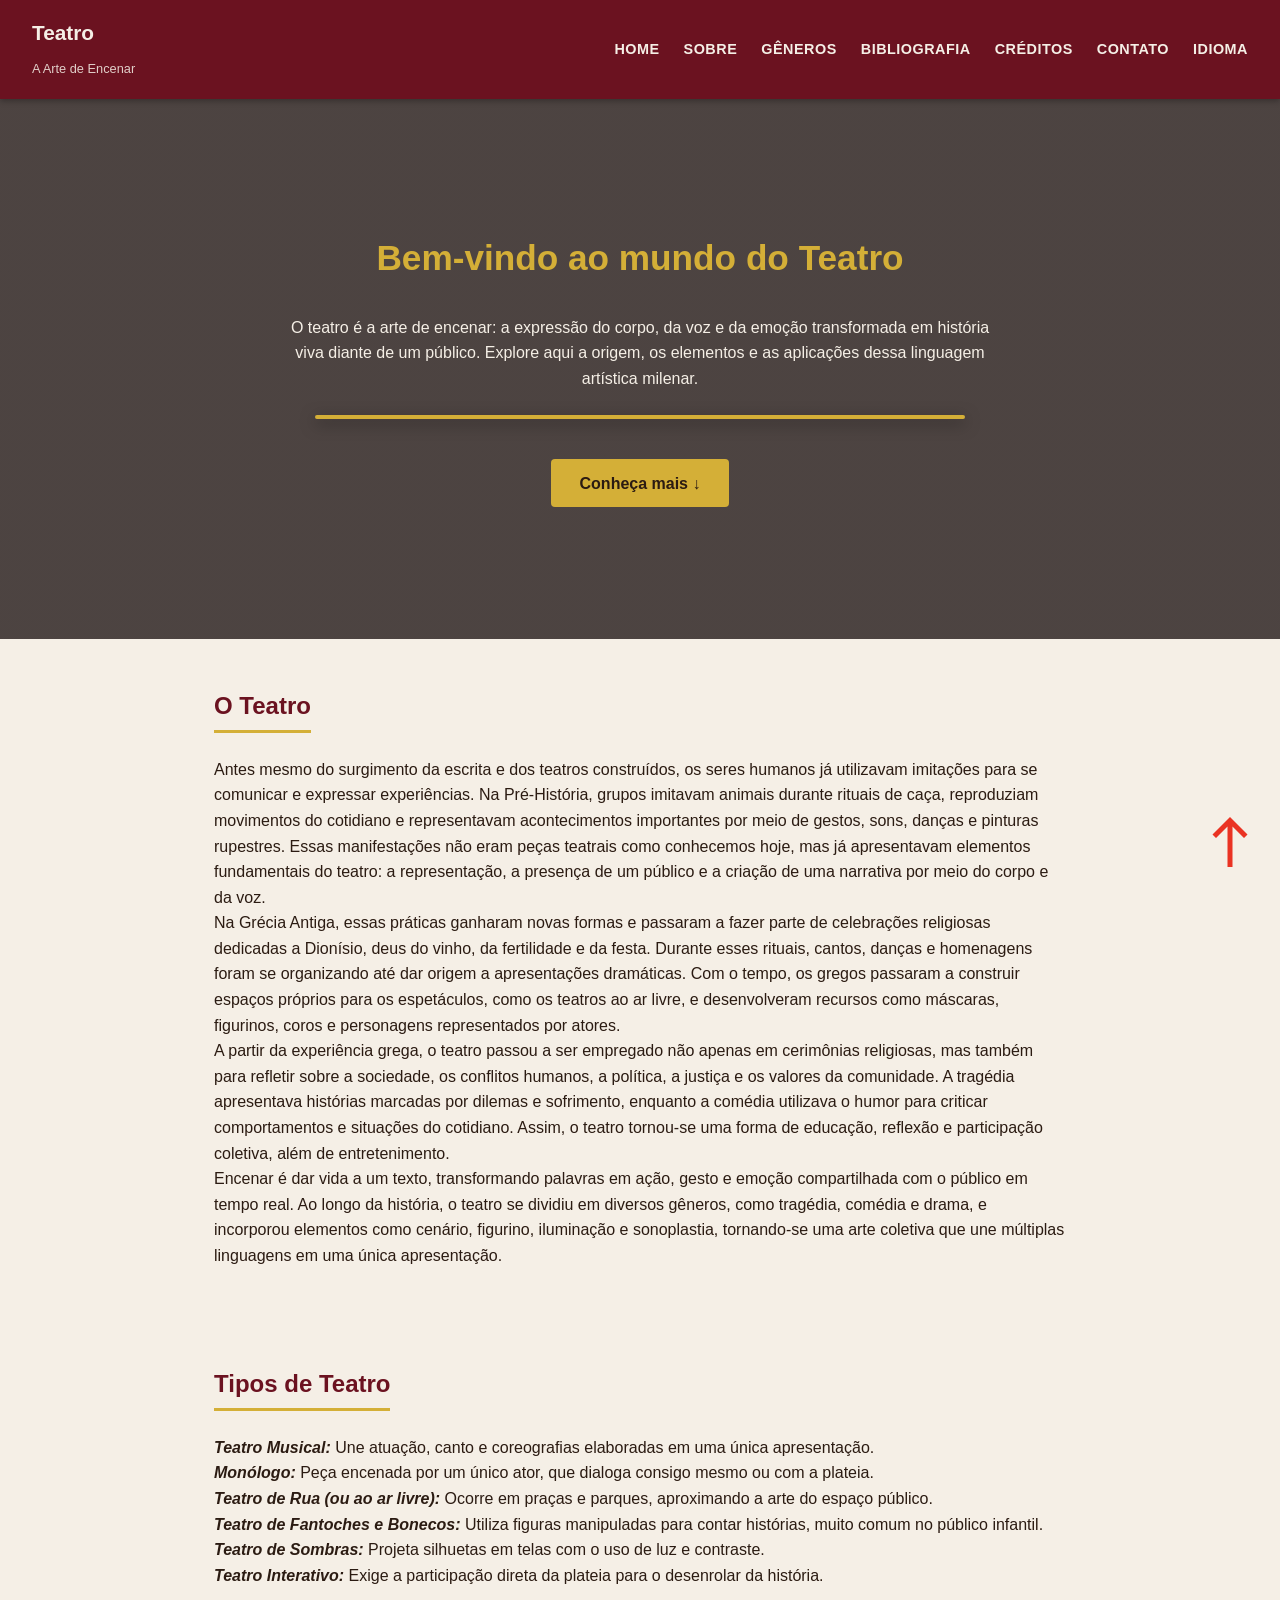
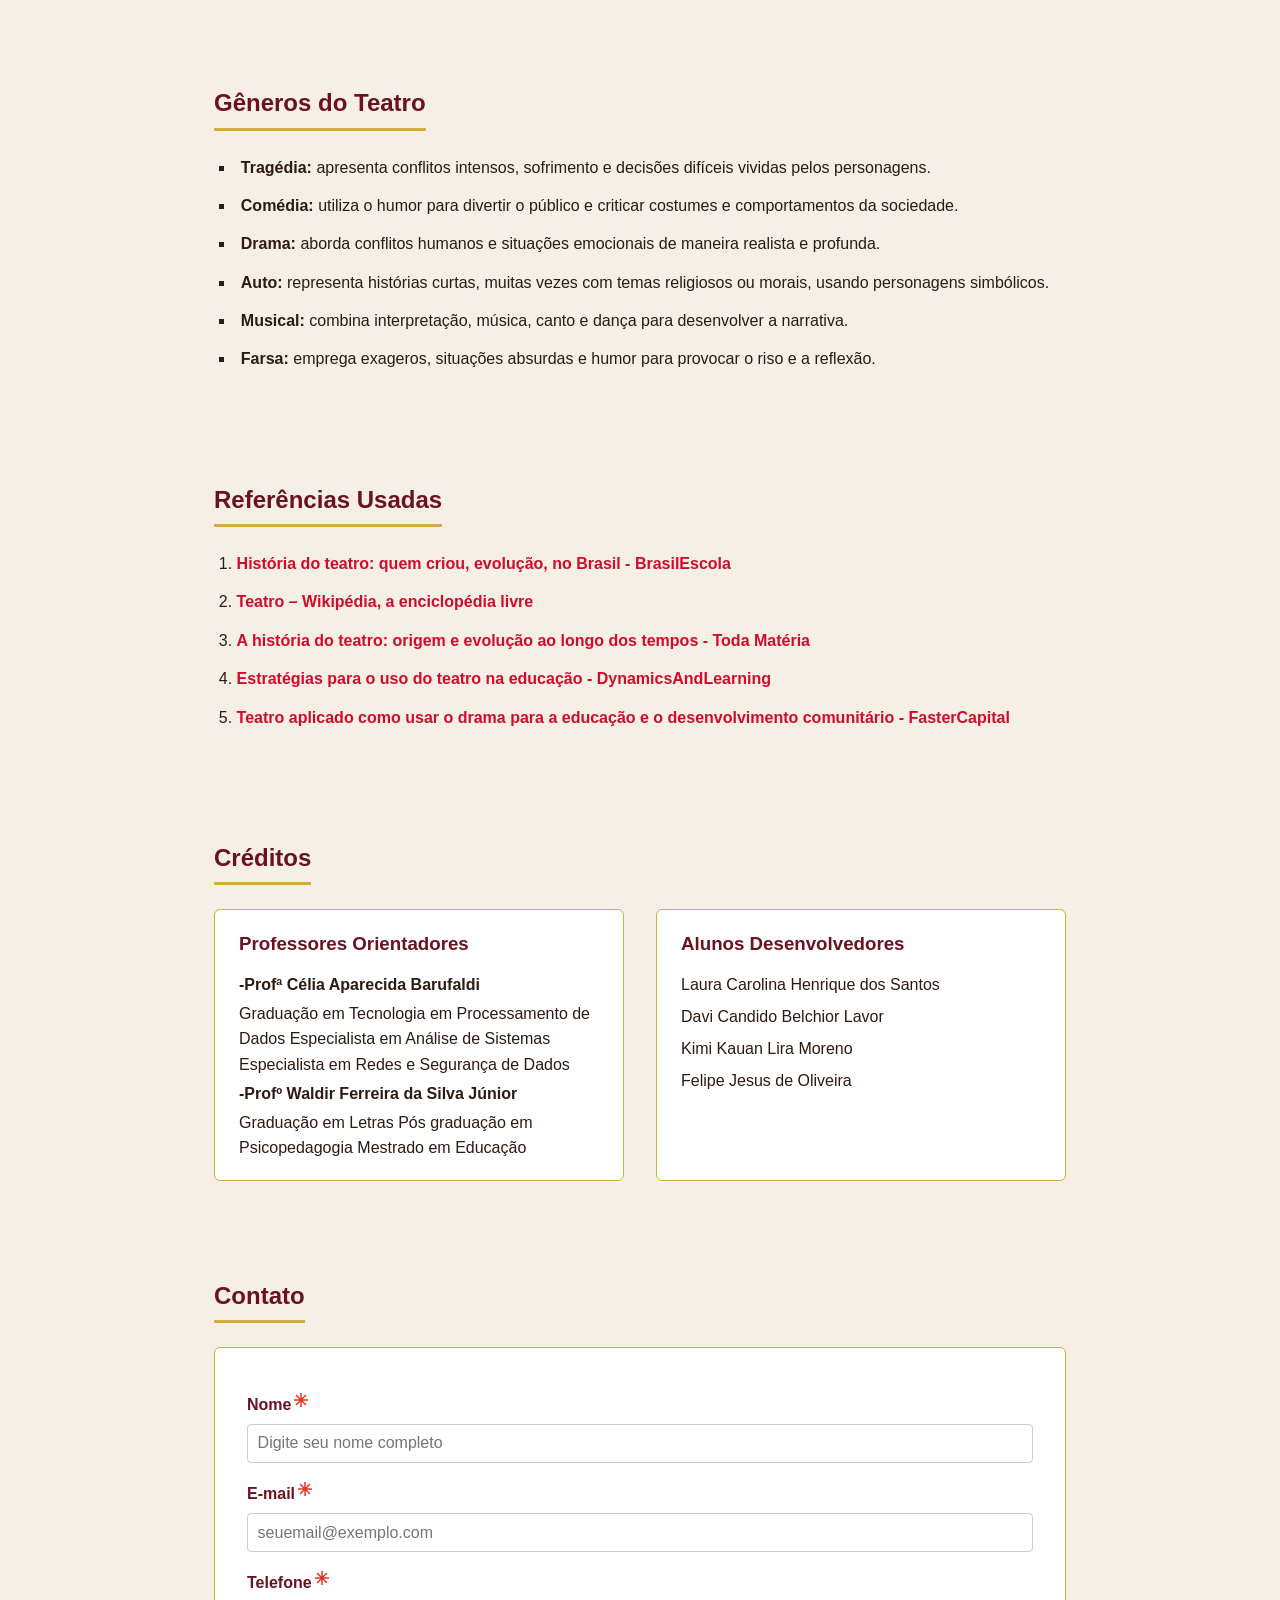
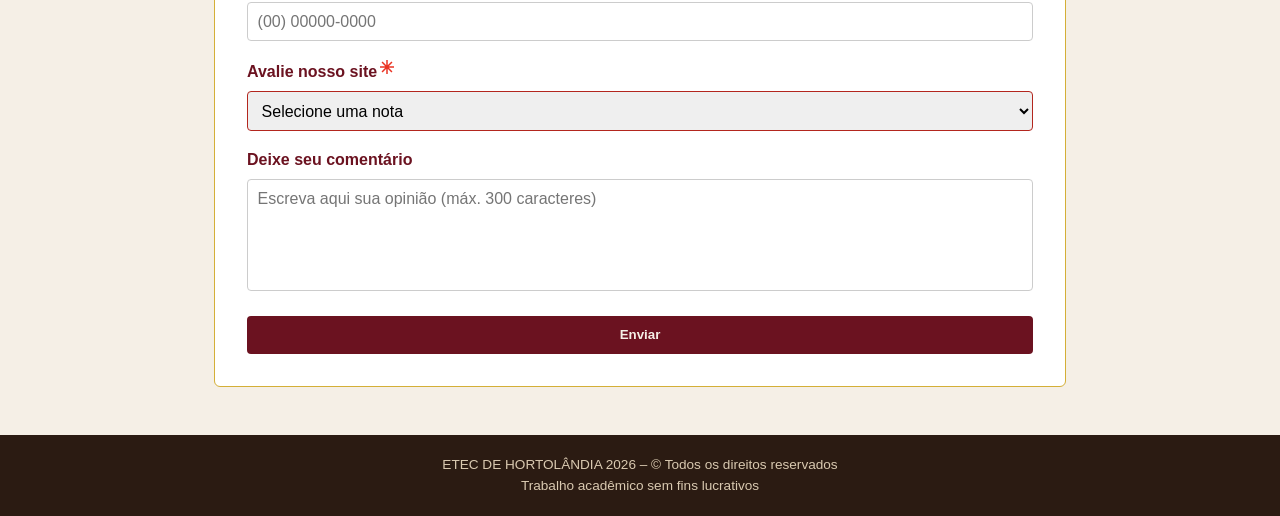
==== index.html @ 20ceb96c "Add files via upload" ====
<!DOCTYPE html>
<html lang="pt-br">
<head>
  <meta charset="UTF-8">
  <meta name="viewport" content="width=device-width, initial-scale=1.0">
  <title>Teatro - A Arte de Encenar</title>
  <link rel="icon" type="image/png" href="img/teatro.png">
  <link rel="stylesheet" href="style.css">
</head>
<body>

  <header>
    <div class="logo">
      <h1>Teatro <br><small>A Arte de Encenar</small></h1>
    </div>
<!--MENU-->
    <button class="menu-toggle" type="button" aria-label="Abrir menu" aria-expanded="false" aria-controls="menu-principal">
      <span></span>
      <span></span>
      <span></span>
    </button>
    <nav id="menu-principal">
      <ul>
        <li><a href="#home">HOME</a></li>
        <li><a href="#sobre">SOBRE</a></li>
        <li><a href="#generos">GÊNEROS</a></li>
        <li><a href="#bibliografia">BIBLIOGRAFIA</a></li>

        <li class="dropdown">
          <a href="#creditos" class="dropbtn">CRÉDITOS</a>
          <ul class="dropdown-content">
            <li><a href="#orientadores">Orientadores</a></li>
            <li><a href="#desenvolvedores">Desenvolvedores</a></li>
          </ul>
        </li>
        <li><a href="#contato">CONTATO</a></li>
        <li class="dropdown">
          <a href="#" class="dropbtn">IDIOMA</a>
          <ul class="dropdown-content">
            <li><a href="index.html"><img class="lang-flag" src="img/Flag_of_Brazil.svg.webp" alt="Bandeira do Brasil"><span>Português</span></a></li>
            <li><a href="index-en.html"><img class="lang-flag" src="img/Flag_of_the_United_States_(1912-1959).svg.webp" alt="Bandeira dos Estados Unidos"><span>English</span></a></li>
          </ul>
        </li>
      </ul>
    </nav>
<!--_______-->
  </header>

  <section id="home" class="pagina hero">
    <div class="conteudo-hero">
      <h2>Bem-vindo ao mundo do Teatro</h2>
      O teatro é a arte de encenar: a expressão do corpo, da voz e da emoção transformada em história viva diante de um público. Explore aqui a origem, os elementos e as aplicações dessa linguagem artística milenar.
      <div class="imagem-destaque">
        <img type="image/jpg" href="img/teatro.jpg">
      </div>

      <a href="#sobre" class="botao">Conheça mais ↓</a>
    </div>
  </section>

  <section id="sobre" class="pagina">
    <h2>O Teatro</h2>
    <p>
      Antes mesmo do surgimento da escrita e dos teatros construídos, os seres humanos
      já utilizavam imitações para se comunicar e expressar experiências. Na Pré-História,
      grupos imitavam animais durante rituais de caça, reproduziam movimentos do cotidiano
      e representavam acontecimentos importantes por meio de gestos, sons, danças e pinturas
      rupestres. Essas manifestações não eram peças teatrais como conhecemos hoje, mas já
      apresentavam elementos fundamentais do teatro: a representação, a presença de um público
      e a criação de uma narrativa por meio do corpo e da voz.
    </p>
    <p>
      Na Grécia Antiga, essas práticas ganharam novas formas e passaram a fazer parte de
      celebrações religiosas dedicadas a Dionísio, deus do vinho, da fertilidade e da festa.
      Durante esses rituais, cantos, danças e homenagens foram se organizando até dar origem
      a apresentações dramáticas. Com o tempo, os gregos passaram a construir espaços próprios
      para os espetáculos, como os teatros ao ar livre, e desenvolveram recursos como máscaras,
      figurinos, coros e personagens representados por atores.
    </p>
    <p>
      A partir da experiência grega, o teatro passou a ser empregado não apenas em cerimônias
      religiosas, mas também para refletir sobre a sociedade, os conflitos humanos, a política,
      a justiça e os valores da comunidade. A tragédia apresentava histórias marcadas por dilemas
      e sofrimento, enquanto a comédia utilizava o humor para criticar comportamentos e situações
      do cotidiano. Assim, o teatro tornou-se uma forma de educação, reflexão e participação
      coletiva, além de entretenimento.
    </p>
    <p>
      Encenar é dar vida a um texto, transformando palavras em ação, gesto e emoção compartilhada
      com o público em tempo real. Ao longo da história, o teatro se dividiu em diversos gêneros,
      como tragédia, comédia e drama, e incorporou elementos como cenário, figurino, iluminação
      e sonoplastia, tornando-se uma arte coletiva que une múltiplas linguagens em uma única
      apresentação.
    </p>
  </section>

  <section id="tipos" class="pagina">
    <h2>Tipos de Teatro</h2>
    <p>
      <em>Teatro Musical:</em> Une atuação, canto e coreografias elaboradas em uma única apresentação.
    </p>
    <p>
      <em>Monólogo:</em> Peça encenada por um único ator, que dialoga consigo mesmo ou com a plateia.
    </p>
    <p>
      <em>Teatro de Rua (ou ao ar livre):</em> Ocorre em praças e parques, aproximando a arte do espaço público.
    </p>
    <p>
      <em>Teatro de Fantoches e Bonecos:</em> Utiliza figuras manipuladas para contar histórias, muito comum no público infantil.
    </p>
    <p>
      <em>Teatro de Sombras:</em> Projeta silhuetas em telas com o uso de luz e contraste.
    </p>
    <p>
      <em>Teatro Interativo:</em> Exige a participação direta da plateia para o desenrolar da história.
    </p>
  </section>

  <section id="generos" class="pagina">
    <h2>Gêneros do Teatro</h2>
    <ul class="lista-generos">
      <li><strong>Tragédia:</strong> apresenta conflitos intensos, sofrimento e decisões difíceis vividas pelos personagens.</li>
      <li><strong>Comédia:</strong> utiliza o humor para divertir o público e criticar costumes e comportamentos da sociedade.</li>
      <li><strong>Drama:</strong> aborda conflitos humanos e situações emocionais de maneira realista e profunda.</li>
      <li><strong>Auto:</strong> representa histórias curtas, muitas vezes com temas religiosos ou morais, usando personagens simbólicos.</li>
      <li><strong>Musical:</strong> combina interpretação, música, canto e dança para desenvolver a narrativa.</li>
      <li><strong>Farsa:</strong> emprega exageros, situações absurdas e humor para provocar o riso e a reflexão.</li>
    </ul>
  </section>


  <section id="bibliografia" class="pagina">
    <h2>Referências Usadas</h2>
    <ol class="lista-bibliografia">
      <li><a href="https://brasilescola.uol.com.br/artes/teatro.htm">História do teatro: quem criou, evolução, no Brasil - BrasilEscola</a></li>
      <li><a href="https://pt.wikipedia.org/wiki/Teatro">Teatro – Wikipédia, a enciclopédia livre</li>
      <li><a href="https://www.todamateria.com.br/historia-do-teatro/">A história do teatro: origem e evolução ao longo dos tempos - Toda Matéria</a></li>
      <li><a href="https://dynamicsandlearning.com/pt/post/estrategias-uso-teatro-educacao/">Estratégias para o uso do teatro na educação - DynamicsAndLearning</a></li>
      <li><a href="https://fastercapital.com/pt/contente/Teatro-aplicado--como-usar-o-drama-para-a-educacao-e-o-desenvolvimento-comunitario.html">Teatro aplicado como usar o drama para a educação e o desenvolvimento comunitário - FasterCapital</a></li>
    </ol>
  </section>


  <section id="creditos" class="pagina">
    <h2>Créditos</h2>

    <div class="grupo-creditos">
      <div id="orientadores" class="bloco">
        <h3>Professores Orientadores</h3>
        <ul>
          <li><strong>-Profª Célia Aparecida Barufaldi</strong></li>
            Graduação em Tecnologia em Processamento de Dados
            Especialista em Análise de Sistemas
            Especialista em Redes e Segurança de Dados
          <li><strong>-Profº Waldir Ferreira da Silva Júnior</strong></li>
            Graduação em Letras
            Pós graduação em Psicopedagogia
            Mestrado em Educação
        </ul>
      </div>

      <div id="desenvolvedores" class="bloco">
        <h3>Alunos Desenvolvedores</h3>
        <ul>
          <li>Laura Carolina Henrique dos Santos</li>
          <li>Davi Candido Belchior Lavor</li>
          <li>Kimi Kauan Lira Moreno</li>
          <li>Felipe Jesus de Oliveira</li>
        </ul>
      </div>
    </div>
  </section>

  
  <section id="contato" class="pagina">
    <h2>Contato</h2>

    <form class="form-contato" method="get" novalidate>
      <label for="nome">Nome<image src="img/asterisk_20dp_EA3323_FILL0_wght400_GRAD0_opsz20.svg"></label>
      <input
        type="text"
        id="nome"
        name="nome"
        placeholder="Digite seu nome completo"
        required
        minlength="3"
      >

      <label for="email">E-mail<image src="img/asterisk_20dp_EA3323_FILL0_wght400_GRAD0_opsz20.svg"></label>
      <input
        type="email"
        id="email"
        name="email"
        placeholder="seuemail@exemplo.com"
        required
      >

      <label for="telefone">Telefone<image src="img/asterisk_20dp_EA3323_FILL0_wght400_GRAD0_opsz20.svg"></label>
      <input
        type="tel"
        id="telefone"
        name="telefone"
        placeholder="(00) 00000-0000"
        pattern="\(\d{2}\)\s?\d{4,5}-\d{4}"
        required
      >

      <label for="avaliacao">Avalie nosso site<image src="img/asterisk_20dp_EA3323_FILL0_wght400_GRAD0_opsz20.svg"></label>
      <select id="avaliacao" name="avaliacao" required>
        <option value="" disabled selected>Selecione uma nota</option>
        <option value="0">0</option>
        <option value="1">1</option>
        <option value="2">2</option>
        <option value="3">3</option>
        <option value="4">4</option>
        <option value="5">5</option>
      </select>

      <label for="comentario">Deixe seu comentário</label>
      <textarea
        id="comentario"
        name="comentario"
        rows="5"
        maxlength="300"
        placeholder="Escreva aqui sua opinião (máx. 300 caracteres)"
      ></textarea>

      <button type="submit">Enviar</button>
    </form>
  </section>

  <!--ancora-->

  <a href="#" class="ancora-flutuante"><image src="img/north_24dp_EA3323_FILL0_wght400_GRAD0_opsz24.svg" width="60" height="60"></a>

  <footer>
    <p>ETEC DE HORTOLÂNDIA 2026 – &copy; Todos os direitos reservados</p>
    <p>Trabalho acadêmico sem fins lucrativos</p>
  </footer>

  <script>
    document.getElementById('comentario').style.resize = 'none';

    const menuToggle = document.querySelector('.menu-toggle');
    const menu = document.getElementById('menu-principal');

    menuToggle.addEventListener('click', function () {
      const menuAberto = menu.classList.toggle('menu-aberto');
      menuToggle.setAttribute('aria-expanded', menuAberto);
      menuToggle.setAttribute('aria-label', menuAberto ? 'Fechar menu' : 'Abrir menu');
    });

    menu.querySelectorAll('a').forEach(function (link) {
      link.addEventListener('click', function () {
        menu.classList.remove('menu-aberto');
        menuToggle.setAttribute('aria-expanded', 'false');
        menuToggle.setAttribute('aria-label', 'Abrir menu');
      });
    });

    const form = document.querySelector('.form-contato');
    form.addEventListener('submit', function (e) {
      if (!form.checkValidity()) {
        e.preventDefault();
        form.reportValidity();
      }
    });
  </script>
</body>
</html>
---- style.css ----
* {
  margin: 0;
  padding: 0;
  box-sizing: border-box;
}

body {
  font-family: 'Segoe UI', Arial, sans-serif;
  color: #2b1b12;
  background-color: #f5efe6;
  line-height: 1.6;
}

html {
  scroll-behavior: smooth;
  scroll-padding-top: 7rem;
}


header {
  background-color: #6b1220;
  color: #f5efe6;
  display: flex;
  flex-wrap: wrap;
  justify-content: space-between;
  align-items: center;
  padding: 1rem 2rem;
  position: sticky;
  top: 0;
  z-index: 100;
  box-shadow: 0 2px 6px rgba(0, 0, 0, 0.3);
}

.ancora-flutuante {
  position: fixed;
  bottom: 20px; 
  right: 20px;    
}

a {
  text-decoration: none;
  color: #d10c2a;
  font-weight: bold;
}

.logo {
  display: flex;
  align-items: center;
  gap: 0.6rem;
}

.logo .icone {
  font-size: 2rem;
}

.logo h1 {
  font-size: 1.3rem;
  font-weight: 600;
}

.logo small {
  font-size: 0.8rem;
  font-weight: 300;
  opacity: 0.85;
}

.menu-toggle {
  display: none;
  background: transparent;
  border: 1px solid #d4af37;
  border-radius: 4px;
  padding: 0.5rem;
  cursor: pointer;
}

.menu-toggle span {
  display: block;
  width: 1.5rem;
  height: 2px;
  margin: 0.25rem;
  background-color: #f5efe6;
}

nav ul {
  list-style: none;
  display: flex;
  flex-wrap: wrap;
  gap: 1.5rem;
}

nav a {
  color: #f5efe6;
  text-decoration: none;
  font-weight: 600;
  letter-spacing: 0.5px;
  font-size: 0.9rem;
  transition: color 0.2s ease;
}

nav a:hover {
  color: #d4af37;
}


/* ===== SUB-MENU (DROPDOWN) ===== */
li.dropdown {
  position: relative;
  display: inline-block;
}

.dropdown-content {
  display: none;
  position: absolute;
  top: 100%;
  left: 0;
  background-color: #6b1220;
  min-width: 180px;
  box-shadow: 0px 8px 16px rgba(0, 0, 0, 0.3);
  z-index: 1000;
  flex-direction: column;
  gap: 0;
  padding: 0.5rem 0;
  border-radius: 0 0 6px 6px;
  border: 1px solid #d4af37;
  border-top: none;
}

.dropdown-content li {
  width: 100%;
}

.dropdown-content li a {
  display: flex;
  align-items: center;
  gap: 0.6rem;
  padding: 0.6rem 1rem;
  color: #f5efe6;
  text-decoration: none;
  font-size: 0.85rem;
  white-space: nowrap;
  transition: background-color 0.2s ease, color 0.2s ease;
}

.dropdown-content li a:hover {
  background-color: #4e0d17;
  color: #d4af37;
}

.lang-flag {
  width: 1.2rem;
  height: 1.2rem;
  object-fit: cover;
  border-radius: 2px;
  border: 1px solid rgba(255, 255, 255, 0.35);
  flex-shrink: 0;
}

/* Mostra o sub-menu ao passar o mouse */
.dropdown:hover .dropdown-content {
  display: flex;
}


.pagina {
  max-width: 900px;
  margin: 0 auto;
  padding: 3rem 1.5rem;
  scroll-margin-top: 7rem;
}

.pagina h2 {
  color: #6b1220;
  border-bottom: 3px solid #d4af37;
  display: inline-block;
  margin-bottom: 1.5rem;
  padding-bottom: 0.3rem;
}

.pagina em {
  font-weight: bold;
}


.hero {
  background: linear-gradient(rgba(20, 10, 10, 0.75), rgba(20, 10, 10, 0.75)),
    url('https://images.unsplash.com/photo-1503095396549-807759245b35?auto=format&fit=crop&w=1400&q=60')
      center/cover no-repeat;
  color: #f5efe6;
  min-height: 60vh;
  max-width: 100%;
  display: flex;
  align-items: center;
  justify-content: center;
  text-align: center;
  padding: 2rem;
}

.conteudo-hero {
  max-width: 700px;
  display: flex;
  flex-direction: column;
  align-items: center;
}

.conteudo-hero h2 {
  color: #d4af37;
  border: none;
  font-size: 2.2rem;
}

/* ===== ESTILO DA IMAGEM NA HOME ===== */
.imagem-destaque {
  margin: 1.5rem 0;
  width: 100%;
  max-width: 650px;
}

.imagem-destaque img {
  width: 100%;
  height: auto;
  border-radius: 8px;
  border: 2px solid #d4af37;
  box-shadow: 0 4px 15px rgba(0, 0, 0, 0.5);
  display: block;
}

.botao {
  display: inline-block;
  margin-top: 1rem;
  padding: 0.7rem 1.8rem;
  background-color: #d4af37;
  color: #2b1b12;
  text-decoration: none;
  border-radius: 4px;
  font-weight: 600;
  transition: background-color 0.2s ease;
}

.botao:hover {
  background-color: #c19a2e;
}

.lista-generos li,
.lista-bibliografia li {
  margin-bottom: 0.8rem;
  padding-left: 0.3rem;
}

.lista-generos {
  list-style: square inside;
}

.lista-bibliografia {
  list-style: decimal inside;
}

.grupo-creditos {
  display: flex;
  flex-wrap: wrap;
  gap: 2rem;
}

.bloco {
  background-color: #fff;
  border: 1px solid #d4af37;
  border-radius: 6px;
  padding: 1.2rem 1.5rem;
  flex: 1 1 250px;
}

.bloco h3 {
  color: #6b1220;
  margin-bottom: 0.6rem;
}

.bloco ul {
  list-style: none;
}

.bloco li {
  padding: 0.2rem 0;
}


.form-contato {
  display: flex;
  flex-direction: column;
  gap: 0.4rem;
  background-color: #fff;
  border: 1px solid #d4af37;
  border-radius: 6px;
  padding: 2rem;
}

.form-contato label {
  font-weight: 600;
  color: #6b1220;
  margin-top: 0.6rem;
}

.form-contato input,
.form-contato select,
.form-contato textarea {
  padding: 0.6rem;
  border: 1px solid #ccc;
  border-radius: 4px;
  font-family: inherit;
  font-size: 1rem;
}

.form-contato textarea {
  resize: none;
}

.form-contato input:invalid:not(:placeholder-shown),
.form-contato select:invalid {
  border-color: #b3261e;
}

.form-contato button {
  margin-top: 1.2rem;
  padding: 0.7rem;
  background-color: #6b1220;
  color: #f5efe6;
  border: none;
  border-radius: 4px;
  font-weight: 600;
  cursor: pointer;
  transition: background-color 0.2s ease;
}

.form-contato button:hover {
  background-color: #4e0d17;
}


footer {
  background-color: #2b1b12;
  color: #d9c9b0;
  text-align: center;
  padding: 1.2rem;
  font-size: 0.85rem;
}


@media (max-width: 600px) {
  html,
  .pagina {
    scroll-padding-top: 12rem;
    scroll-margin-top: 12rem;
  }

  header {
    flex-direction: row;
    gap: 1rem;
  }

  .menu-toggle {
    display: block;
    margin-left: auto;
  }

  nav {
    display: none;
    width: 100%;
  }

  nav.menu-aberto {
    display: block;
  }

  nav ul {
    flex-direction: column;
    gap: 0;
    width: 100%;
    padding-top: 0.75rem;
  }

  nav > ul > li {
    width: 100%;
    text-align: center;
    border-top: 1px solid rgba(212, 175, 55, 0.35);
  }

  nav > ul > li > a {
    display: block;
    padding: 0.65rem;
  }

  .dropdown-content {
    position: static;
    display: flex;
    box-shadow: none;
    border: none;
    background-color: #4e0d17;
  }

  .grupo-creditos {
    flex-direction: column;
  }
}
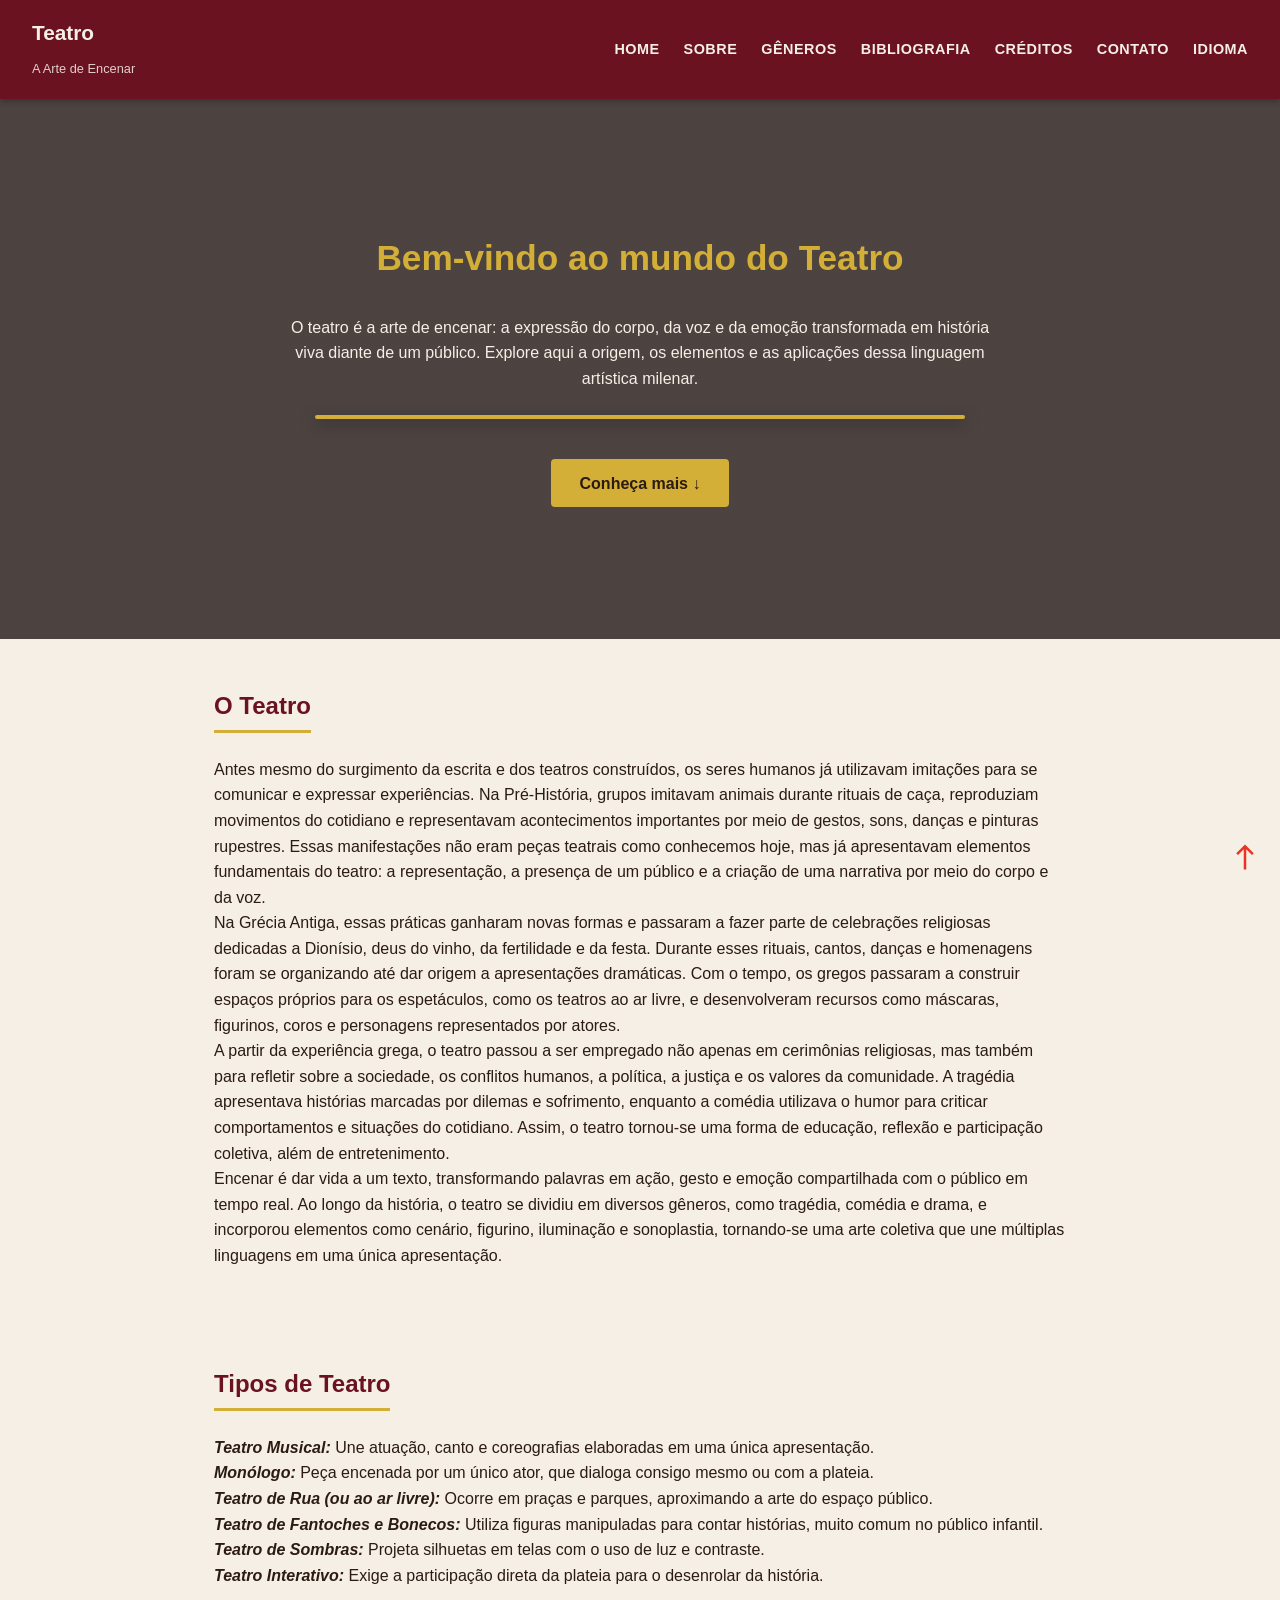
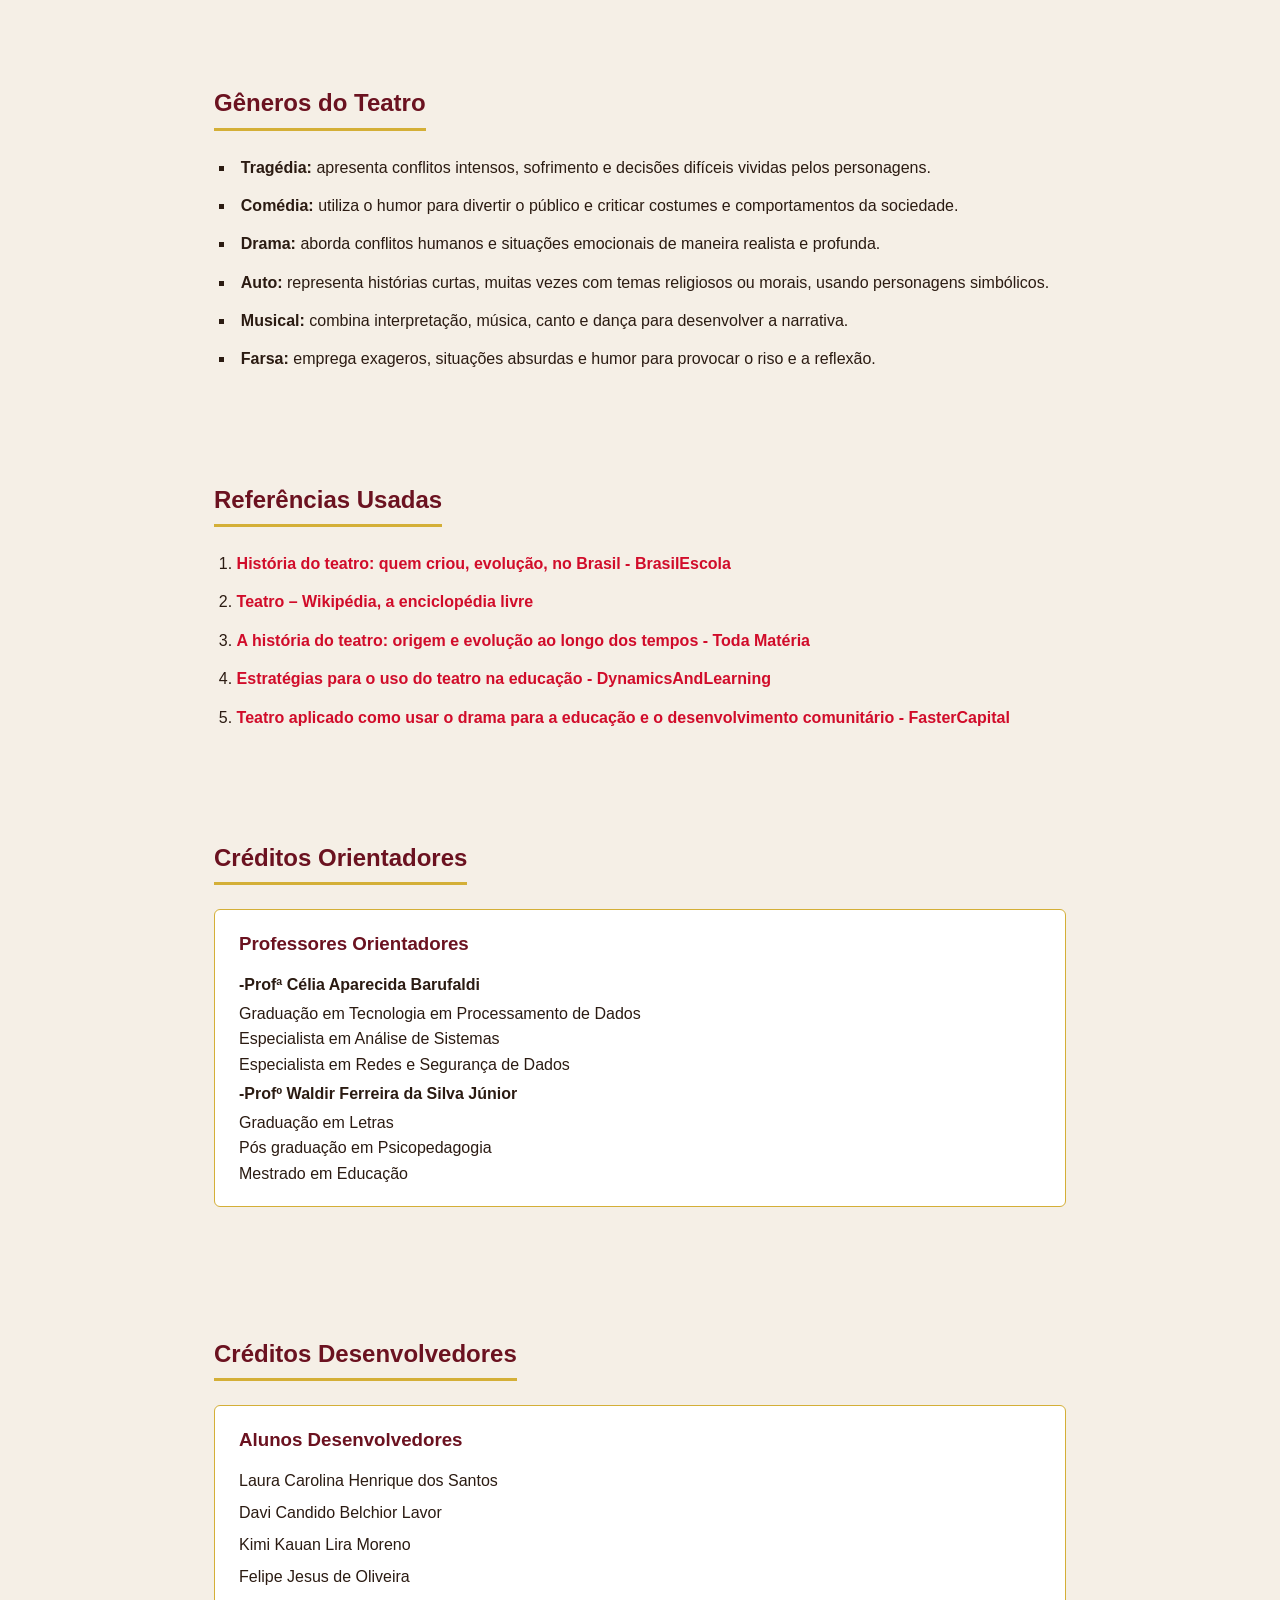
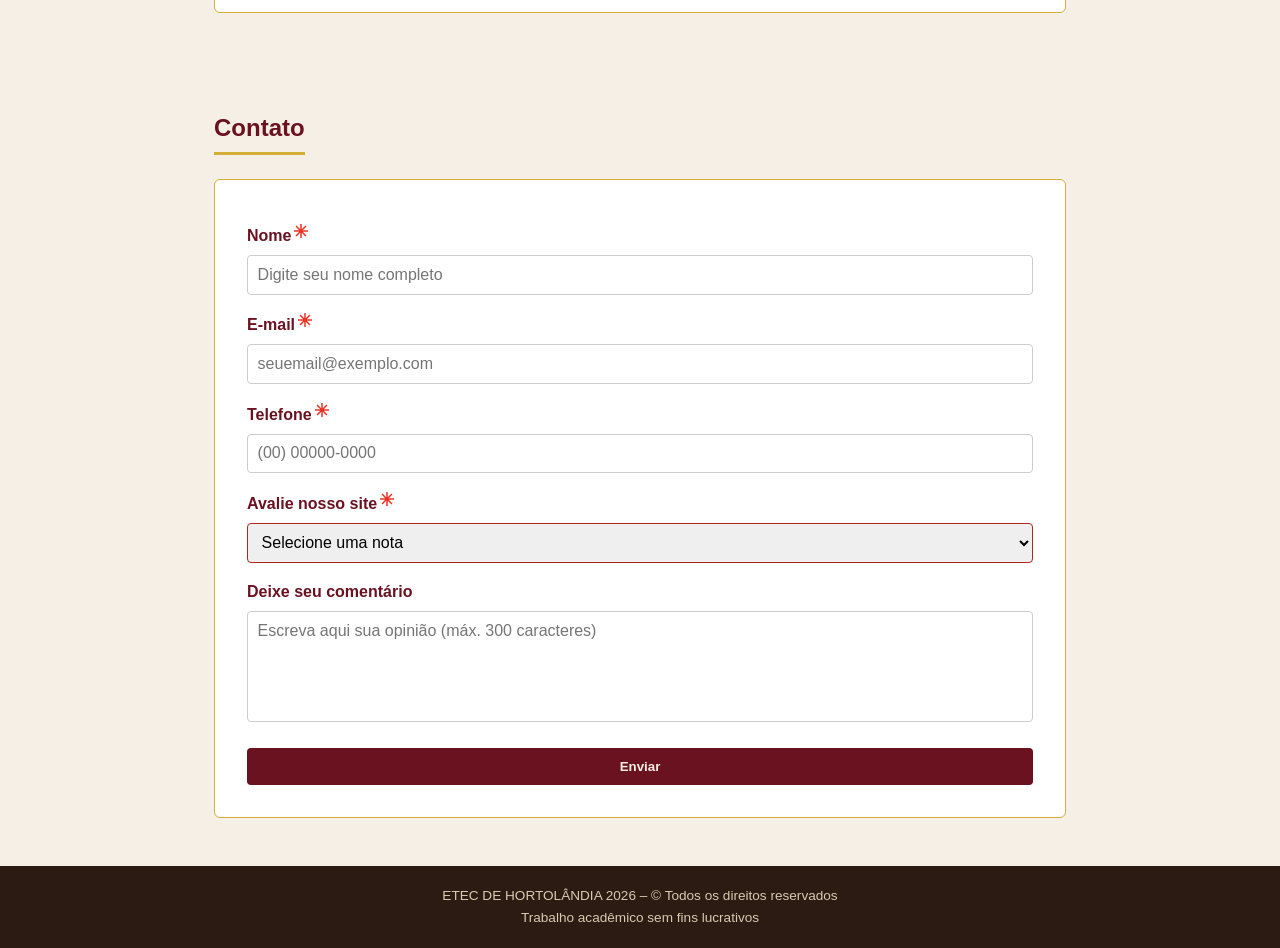
==== commit d2b7cb03: "Update index.html" ====
--- a/index.html
+++ b/index.html
@@ -37,7 +37,7 @@
         <li class="dropdown">
           <a href="#" class="dropbtn">IDIOMA</a>
           <ul class="dropdown-content">
-            <li><a href="index.html"><img class="lang-flag" src="img/Flag_of_Brazil.svg.webp" alt="Bandeira do Brasil"><span>Português</span></a></li>
+            <li><a href="index.html"><img class="lang-flag" src="img/Flag_of_Brazil.svg.webp" alt="Bandeira do Brasil"><span>PT-BR</span></a></li>
             <li><a href="index-en.html"><img class="lang-flag" src="img/Flag_of_the_United_States_(1912-1959).svg.webp" alt="Bandeira dos Estados Unidos"><span>English</span></a></li>
           </ul>
         </li>
@@ -142,23 +142,26 @@
 
 
   <section id="creditos" class="pagina">
-    <h2>Créditos</h2>
-
-    <div class="grupo-creditos">
+    <h2>Créditos Orientadores</h2>
+
+
       <div id="orientadores" class="bloco">
         <h3>Professores Orientadores</h3>
         <ul>
           <li><strong>-Profª Célia Aparecida Barufaldi</strong></li>
-            Graduação em Tecnologia em Processamento de Dados
-            Especialista em Análise de Sistemas
-            Especialista em Redes e Segurança de Dados
+            Graduação em Tecnologia em Processamento de Dados<br>
+            Especialista em Análise de Sistemas<br>
+            Especialista em Redes e Segurança de Dados<br>
           <li><strong>-Profº Waldir Ferreira da Silva Júnior</strong></li>
-            Graduação em Letras
-            Pós graduação em Psicopedagogia
+            Graduação em Letras<br>
+            Pós graduação em Psicopedagogia<br>
             Mestrado em Educação
         </ul>
       </div>
 
+    <br><br><br><br><br>
+
+    <h2>Créditos Desenvolvedores  </h2> 
       <div id="desenvolvedores" class="bloco">
         <h3>Alunos Desenvolvedores</h3>
         <ul>
@@ -168,7 +171,7 @@
           <li>Felipe Jesus de Oliveira</li>
         </ul>
       </div>
-    </div>
+   
   </section>
 
   
@@ -231,7 +234,7 @@
 
   <!--ancora-->
 
-  <a href="#" class="ancora-flutuante"><image src="img/north_24dp_EA3323_FILL0_wght400_GRAD0_opsz24.svg" width="60" height="60"></a>
+  <a href="#" class="ancora-flutuante"><image src="img/north_24dp_EA3323_FILL0_wght400_GRAD0_opsz24.svg" width="30" height="30"></a>
 
   <footer>
     <p>ETEC DE HORTOLÂNDIA 2026 – &copy; Todos os direitos reservados</p>
@@ -267,4 +270,4 @@
     });
   </script>
 </body>
-</html>+</html>
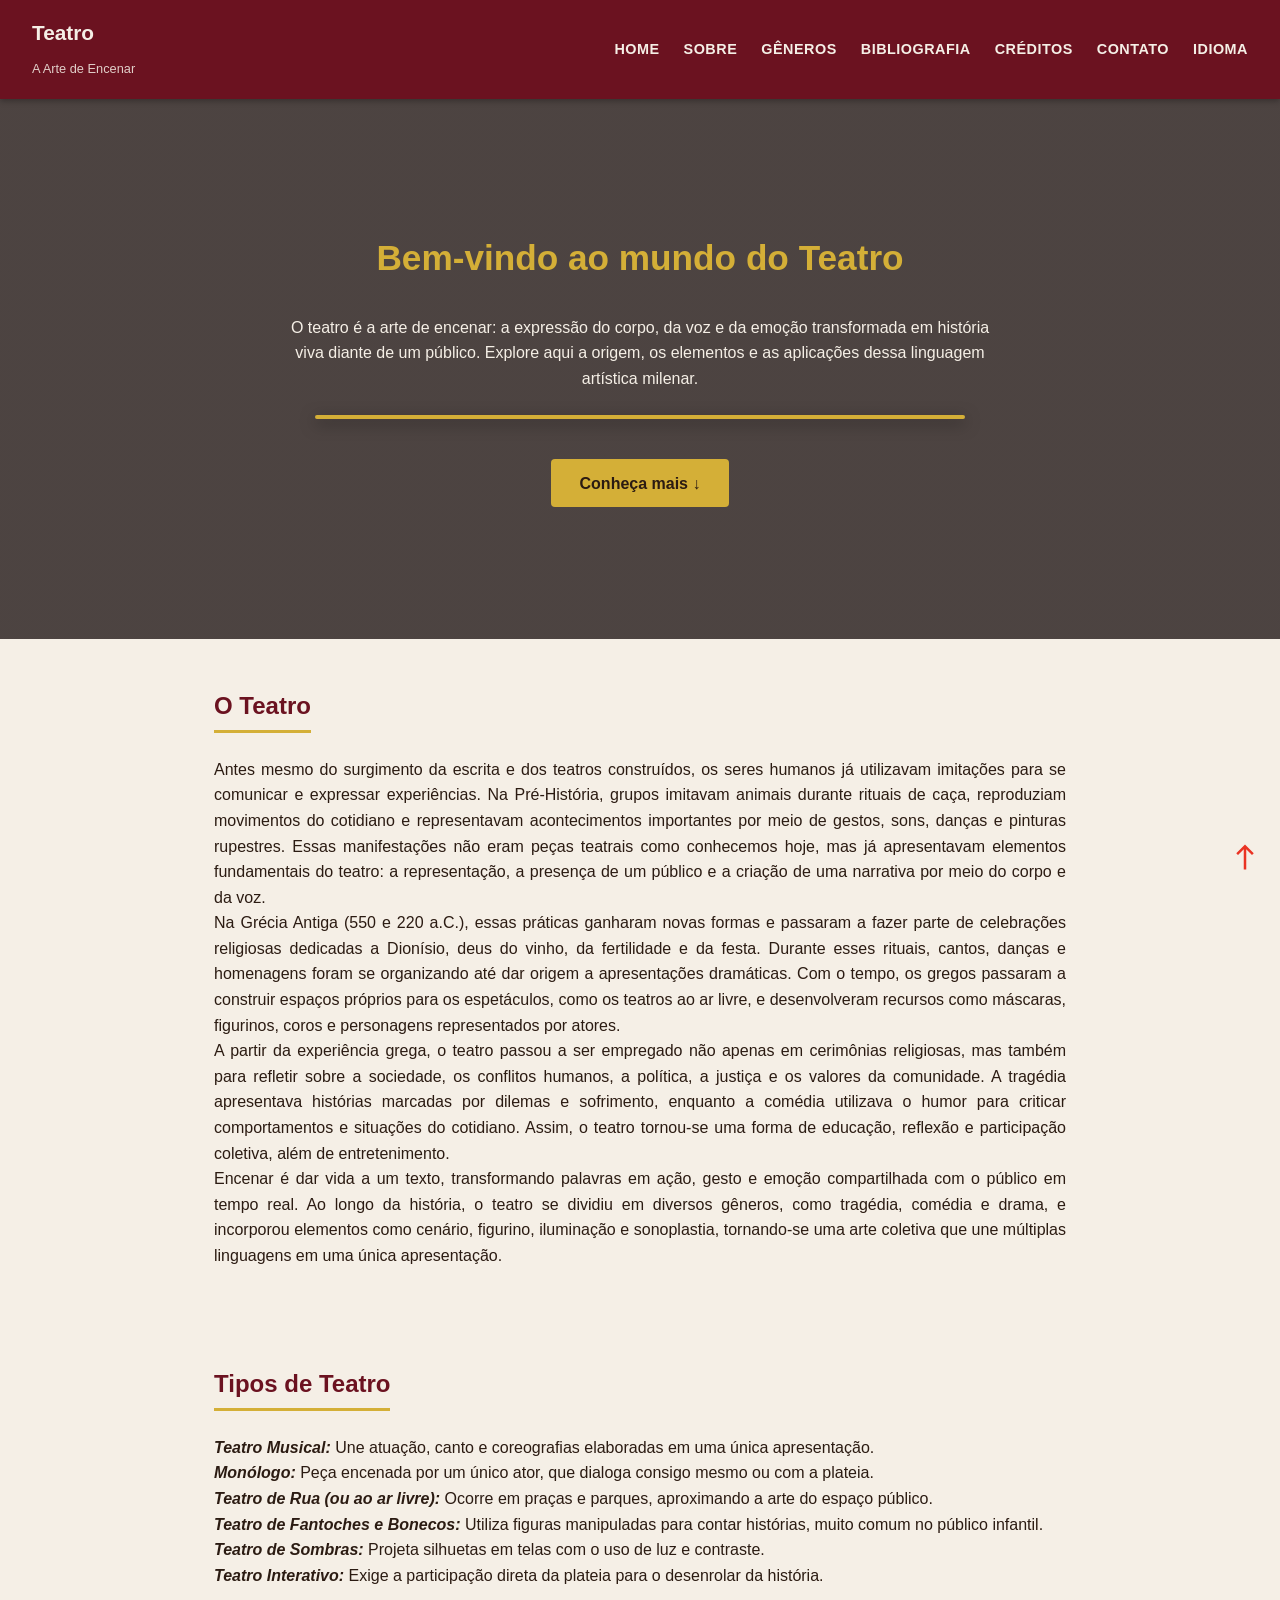
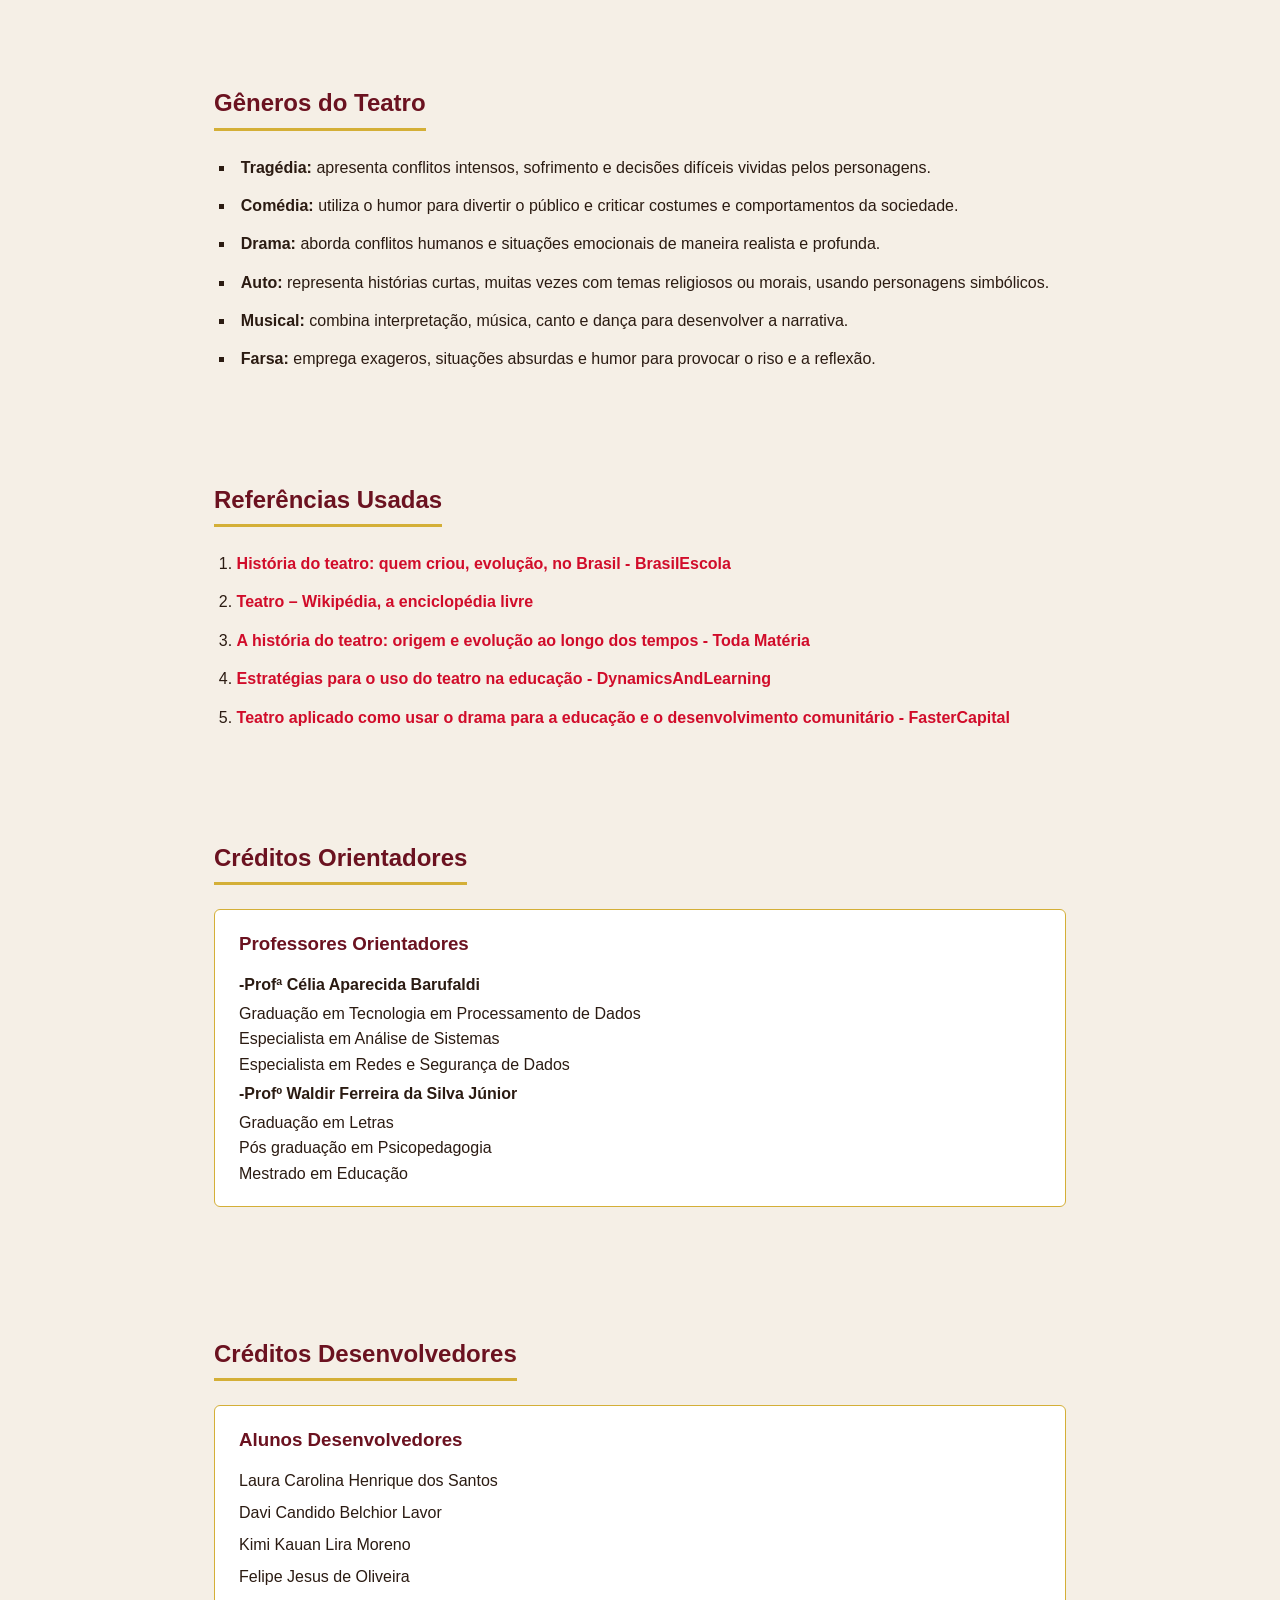
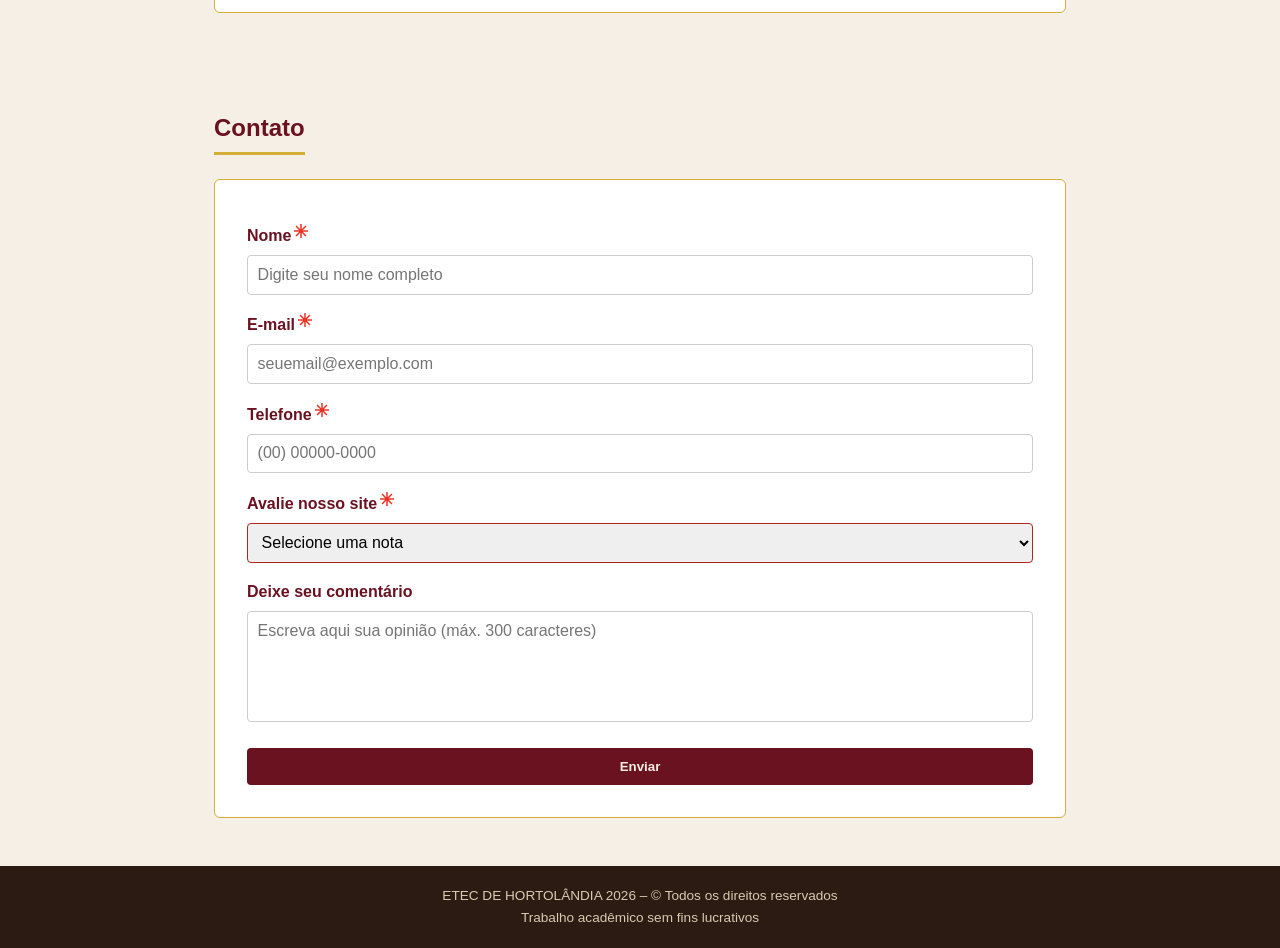
==== commit 796ca1c1: "Update index.html" ====
--- a/index.html
+++ b/index.html
@@ -70,7 +70,7 @@
       e a criação de uma narrativa por meio do corpo e da voz.
     </p>
     <p>
-      Na Grécia Antiga, essas práticas ganharam novas formas e passaram a fazer parte de
+      Na Grécia Antiga (550 e 220 a.C.), essas práticas ganharam novas formas e passaram a fazer parte de
       celebrações religiosas dedicadas a Dionísio, deus do vinho, da fertilidade e da festa.
       Durante esses rituais, cantos, danças e homenagens foram se organizando até dar origem
       a apresentações dramáticas. Com o tempo, os gregos passaram a construir espaços próprios
--- a/style.css
+++ b/style.css
@@ -15,7 +15,6 @@
   scroll-behavior: smooth;
   scroll-padding-top: 7rem;
 }
-
 
 header {
   background-color: #6b1220;
@@ -72,6 +71,7 @@
   padding: 0.5rem;
   cursor: pointer;
 }
+
 
 .menu-toggle span {
   display: block;
@@ -180,6 +180,9 @@
   font-weight: bold;
 }
 
+.pagina p{
+  text-align: justify; 
+}
 
 .hero {
   background: linear-gradient(rgba(20, 10, 10, 0.75), rgba(20, 10, 10, 0.75)),
@@ -398,4 +401,4 @@
   .grupo-creditos {
     flex-direction: column;
   }
-}+}
